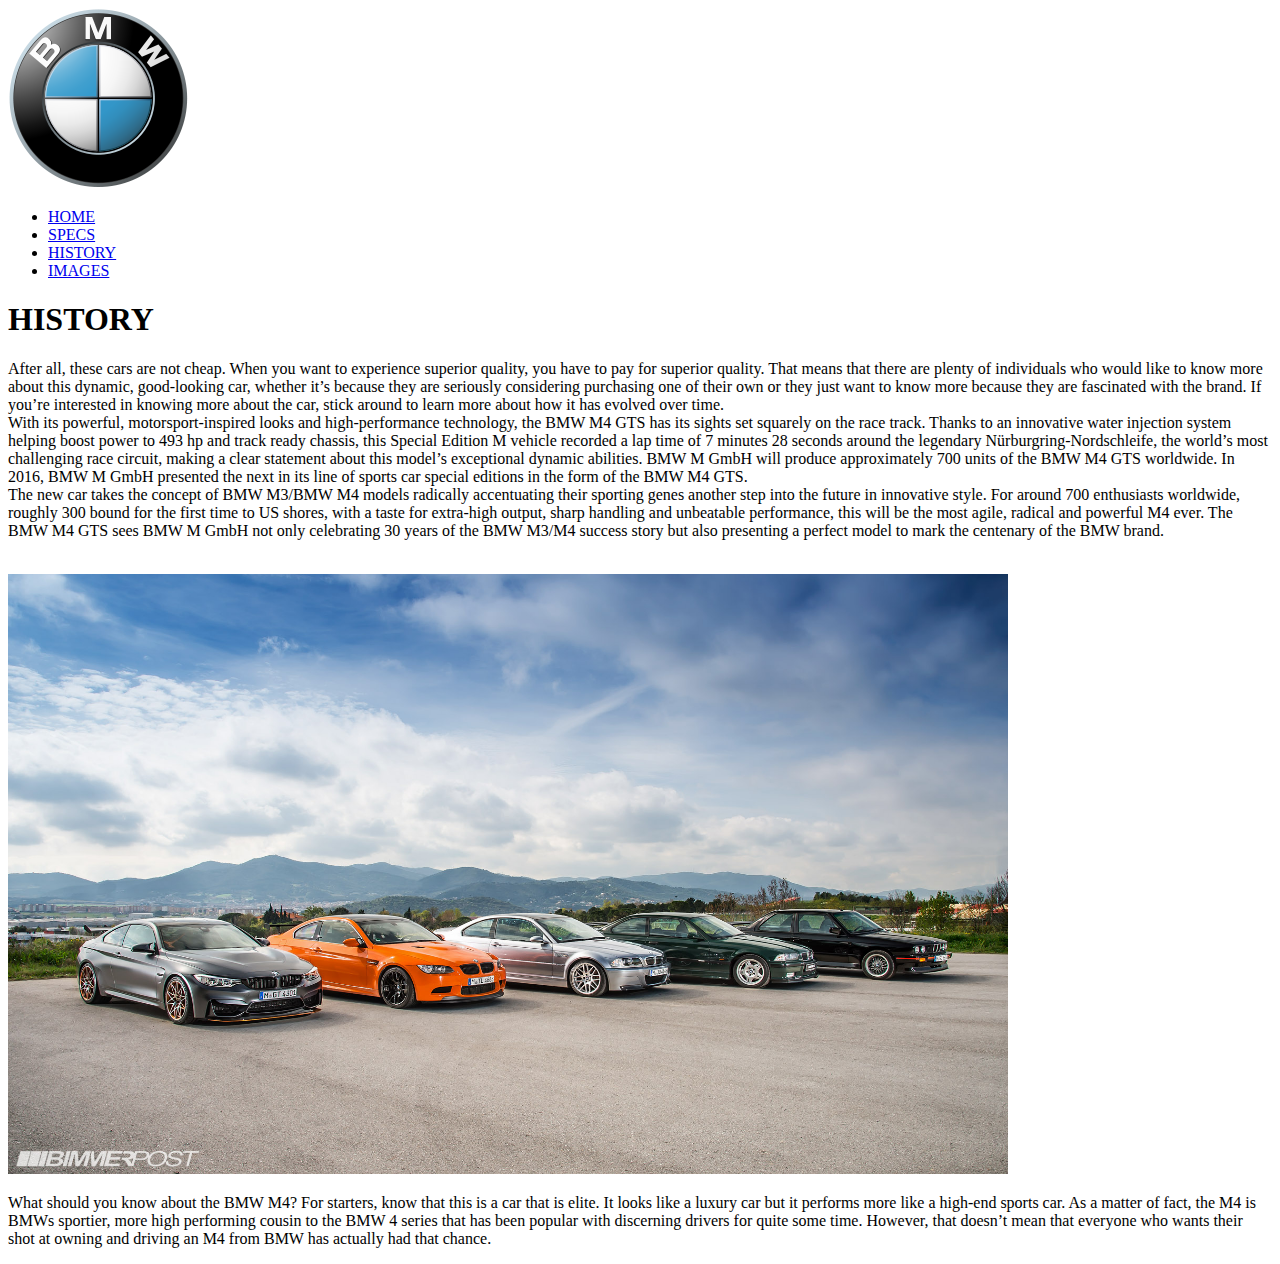
==== history.html @ 58002911 "Add files via upload" ====
<!DOCTYPE html>
<html lang="en">
    <head>
        <meta charset="UTF-8">
        <meta name="viewport" content="width=device-width, initial-scale=1.0">
        <meta http-equiv="X-UA-Compatible" content="ie=edge">
        <title>BMW M4</title>
        <link href="C:\Users\asapk\Desktop\Random\style.css" rel="stylesheet" type="text/css">
        <link rel="icon" href="img/favicon.ico" type="image/ico" size="16x16">
        <link href="https://fonts.googleapis.com/css?family=Anton|Catamaran|Ubuntu" rel="stylesheet">
    </head>
    <body>
        <div class="logo"><a href="#"><img src="img/logo.png"></a>
        </div>
        <nav>
            <ul>
                <li><a href="index.html">HOME</a></li>
                <li><a href="specs.html">SPECS</a></li>
                <li><a href="history.html">HISTORY</a></li>
                <li><a href="images.html">IMAGES</a></li>
            </ul>
        </nav>
            
        <div class="wrapper">
                <h1 class="historyheading"> HISTORY </h1>
            <p class="history">
                After all, these cars are not cheap. When you want to experience superior quality, you have to pay for superior quality. 
                That means that there are plenty of individuals who would like to know more about this dynamic, good-looking car, whether it’s
                because they are seriously considering purchasing one of their own or they just want to know more because they are fascinated
                with the brand. If you’re interested in knowing more about the car, stick around to learn more about how it has evolved over time.<br>
                With its powerful, motorsport-inspired looks and high-performance technology, the BMW M4 GTS has its sights set squarely on the race 
                track. Thanks to an innovative water injection system helping boost power to 493 hp and track ready chassis, this Special Edition M 
                vehicle recorded a lap time of 7 minutes 28 seconds around the legendary Nürburgring-Nordschleife, the world’s most challenging race
                circuit, making a clear statement about this model’s exceptional dynamic abilities. BMW M GmbH will produce approximately 700 units 
                of the BMW M4 GTS worldwide. In 2016, BMW M GmbH presented the next in its line of sports car special editions in the form of the
                BMW M4 GTS.<br> 
                The new car takes the concept of BMW M3/BMW M4 models radically accentuating their sporting genes another step into
                the future in innovative style. For around 700 enthusiasts worldwide, roughly 300 bound for the first time to US shores, with a
                taste for extra-high output, sharp handling and unbeatable performance, this will be the most agile, radical and powerful M4 ever.
                The BMW M4 GTS sees BMW M GmbH not only celebrating 30 years of the BMW M3/M4 success story but also presenting a perfect model to
                mark the centenary of the BMW brand.
            </p>
                <br>
                
                <img class="history-pic" src="img/m4-3.jpg" width="1000" height="600">

            <p class="history2">
                What should you know about the BMW M4? For starters, know that this is a car that is elite. It looks like a luxury car
                but it performs more like a high-end sports car. As a matter of fact, the M4 is BMWs sportier, more high performing cousin 
                to the BMW 4 series that has been popular with discerning drivers for quite some time. However, that doesn’t mean that everyone 
                who wants their shot at owning and driving an M4 from BMW has actually had that chance.
            </p>
        </div>
    </body>
</html>
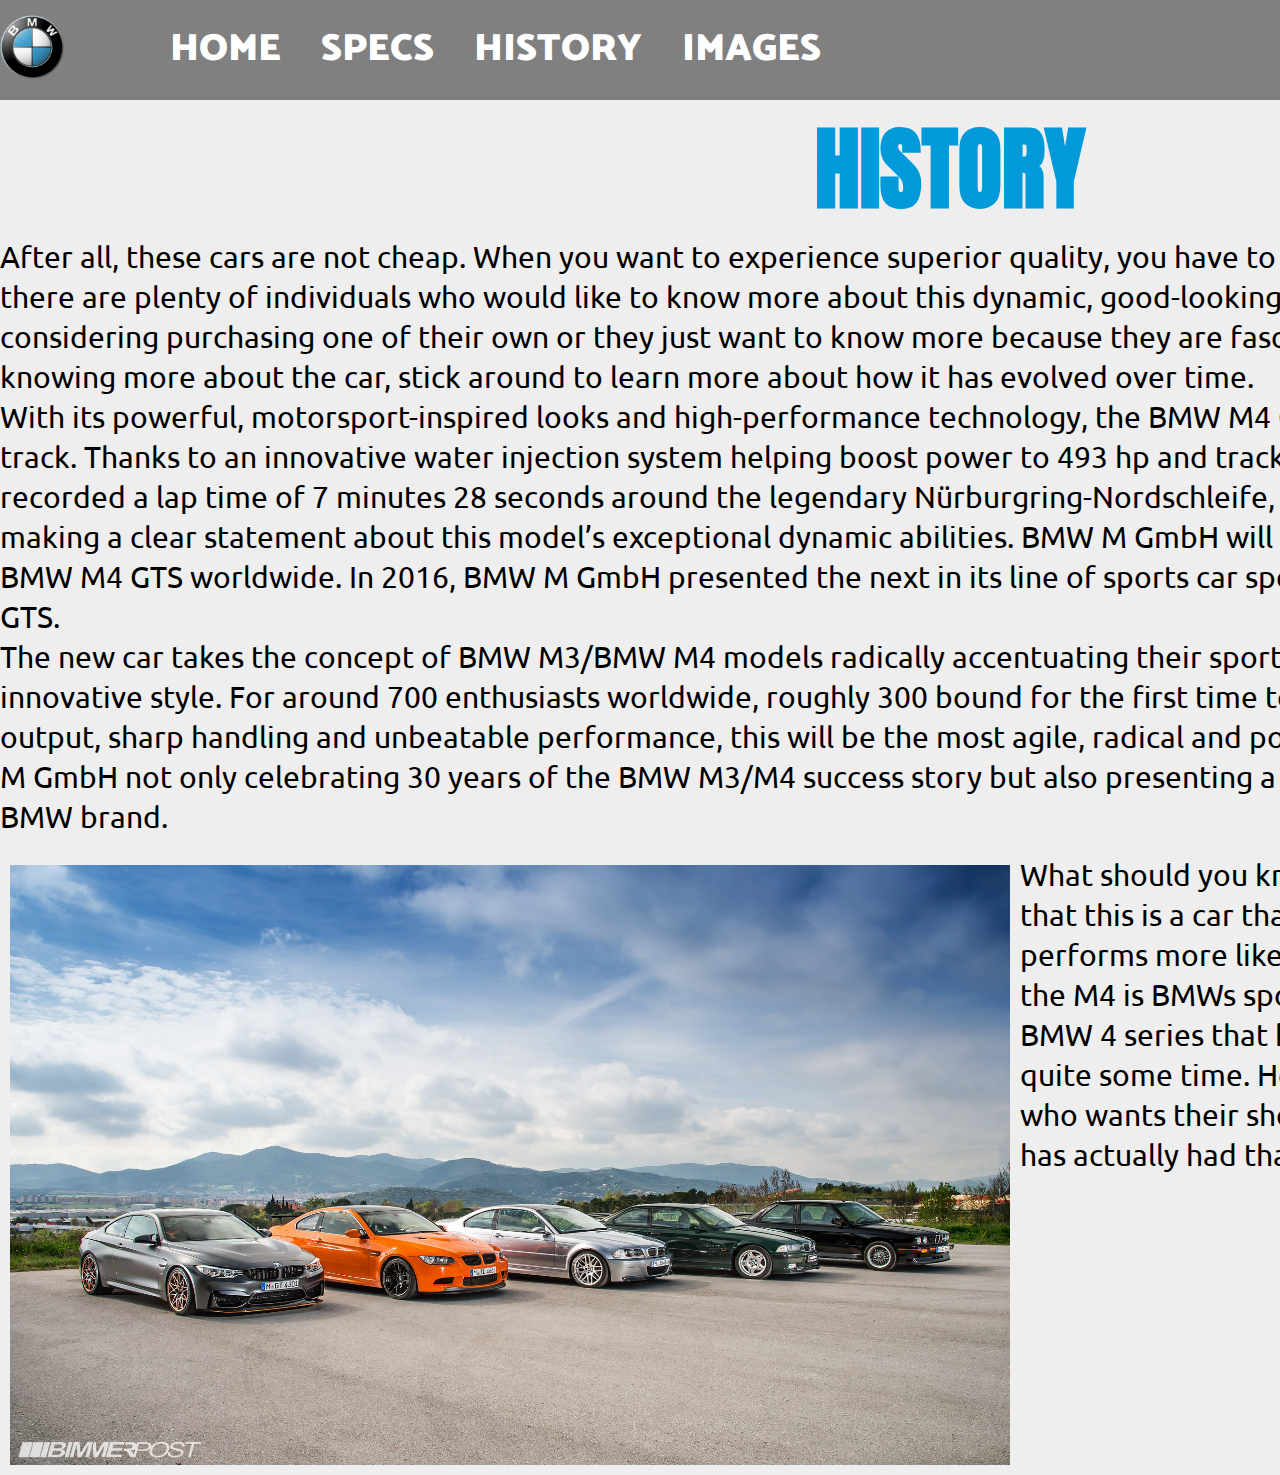
==== commit 03f99031: "Add files via upload" ====
--- a/history.html
+++ b/history.html
@@ -53,3 +53,114 @@
         </div>
     </body>
 </html>
+
+<style>
+    * {
+        margin:0;
+        padding:0;
+    }
+    
+    body{
+        background-color: #eee;
+    
+    }
+    
+    .wrapper {
+        margin-left: auto;
+        margin-right: auto; 
+        margin-top: 0;
+        margin-bottom: 0;
+        width: 1900px;
+    }
+    .homeheading, .specsheading, .historyheading {
+        text-align: center;
+        font-family: 'Anton', sans-serif;
+        font-size: 90px;
+        padding-top: 1px;
+        color:#009ADA;
+        text-transform: uppercase;
+    }
+    
+    .intro, .details {
+        font-family:'Ubuntu', sans-serif;
+        font-size: 30px;
+        padding: 0px;
+        margin-right: 0px; 
+        margin-left: 0px; 
+        display: flex;
+        line-height: 40px;
+    }
+    
+    nav {
+        width: 100%;
+        height: 100px;
+        background-color: grey;
+    }
+    
+    ul {
+        margin-left: 150px;
+        
+    }
+    
+    ul li {
+        float: left;
+        list-style: none;
+        display:inline-block;
+        line-height: 100px;
+    
+    } 
+    
+    ul li a {
+        text-decoration: none;
+        font-size: 38px;
+        font-family: 'Catamaran', sans-serif;
+        color: white;
+        padding-left: 20px;
+        padding-right: 20px;
+        display: block;
+        font-weight: 900;
+    }
+    
+    ul li a:hover{
+        color: #009ADA;
+    }
+    
+    .logo img {
+        position: absolute;
+        margin-top: 15px;
+        margin-left: 0px;
+        size: 50px;
+        width: 5%;
+    }
+    
+    .home, .history-pic {
+        float: left;
+        padding: 10px;
+    }
+    
+    .specs-pic {
+        float: right;
+        padding: 10px;
+    }
+    
+    .specs, .specs2 {
+        font-family:'Ubuntu', sans-serif;
+        font-size: 30px;
+        padding: 0px;
+        margin-right: 0px; 
+        margin-left: 0px; 
+        display: flex;
+        margin-top: 10px;
+        line-height: 40px;
+    }
+    
+    .history, .history2 {
+        font-family:'Ubuntu', sans-serif;
+        font-size: 30px;
+        padding: 0px;
+        margin-right: 0px; 
+        margin-left: 0px; 
+        display: flex;
+        line-height: 40px;
+    }
+    </style>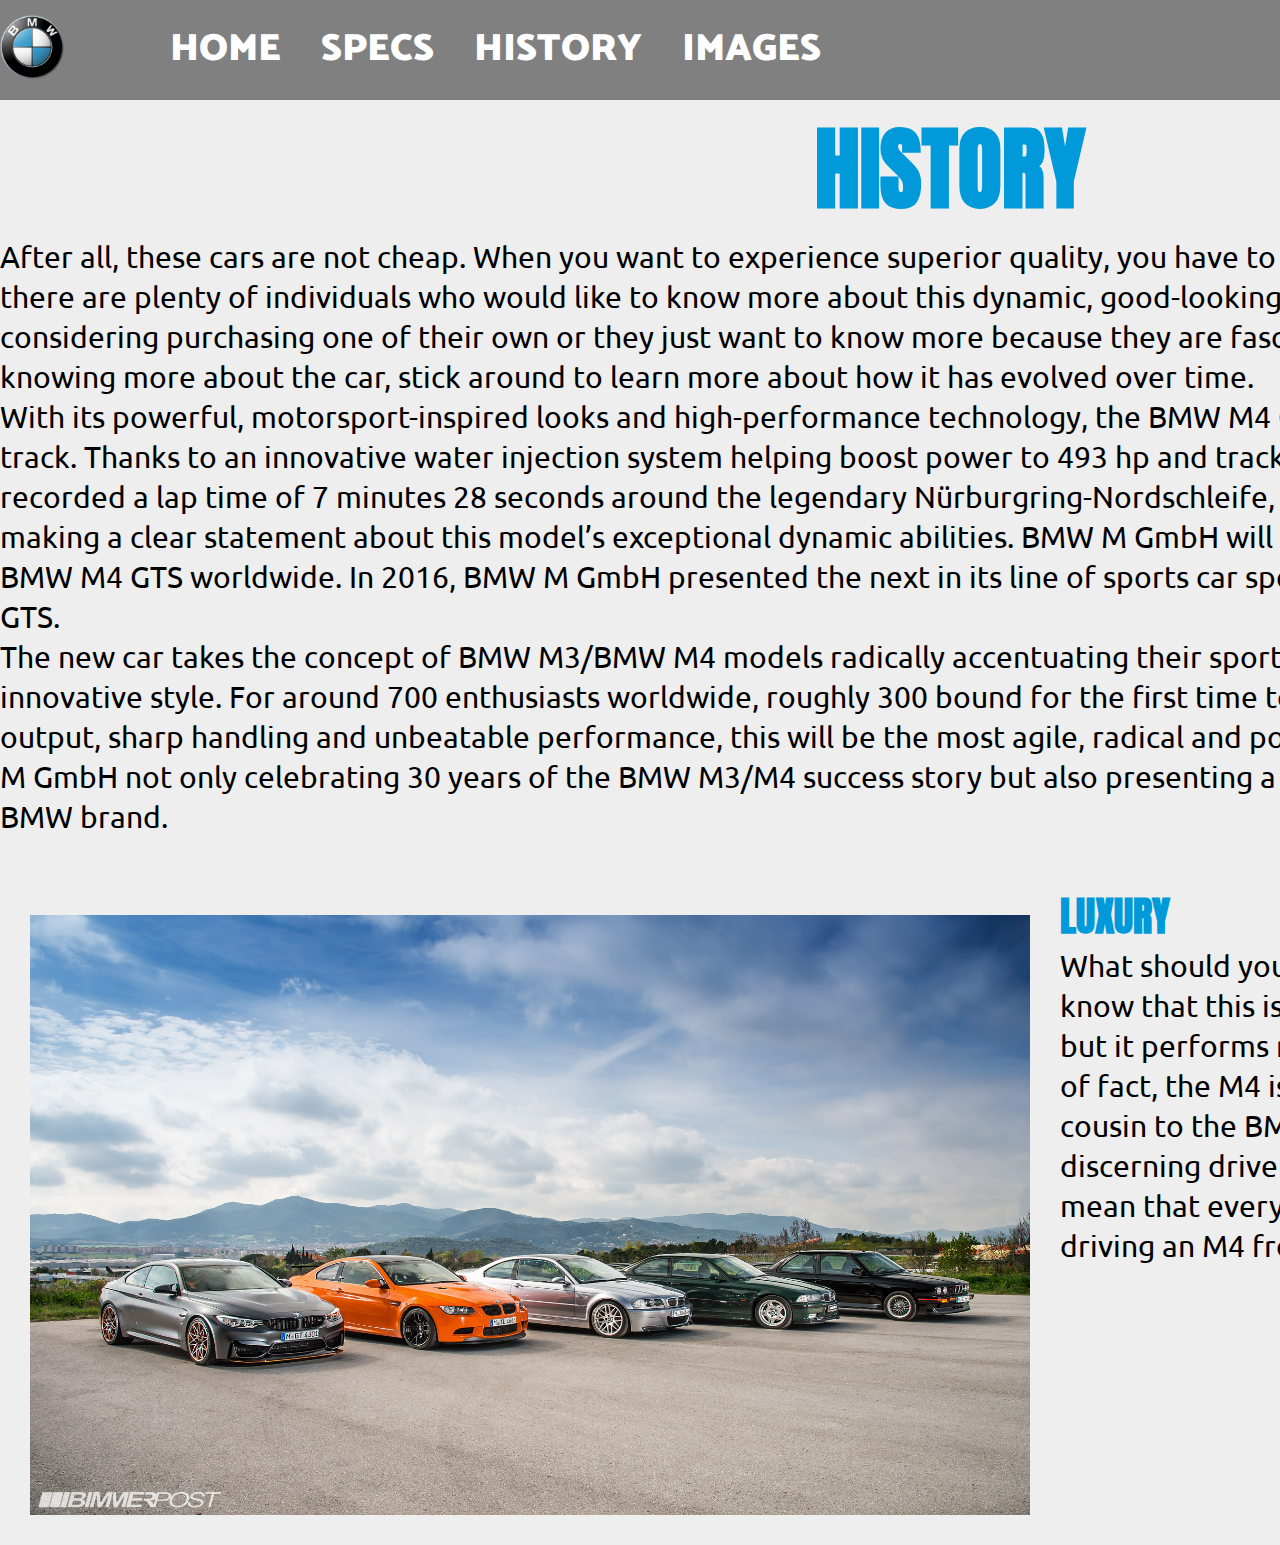
==== commit 427e52b7: "Add files via upload" ====
--- a/history.html
+++ b/history.html
@@ -1,166 +1,182 @@
 <!DOCTYPE html>
 <html lang="en">
-    <head>
-        <meta charset="UTF-8">
-        <meta name="viewport" content="width=device-width, initial-scale=1.0">
-        <meta http-equiv="X-UA-Compatible" content="ie=edge">
-        <title>BMW M4</title>
-        <link href="C:\Users\asapk\Desktop\Random\style.css" rel="stylesheet" type="text/css">
-        <link rel="icon" href="img/favicon.ico" type="image/ico" size="16x16">
-        <link href="https://fonts.googleapis.com/css?family=Anton|Catamaran|Ubuntu" rel="stylesheet">
-    </head>
-    <body>
-        <div class="logo"><a href="#"><img src="img/logo.png"></a>
-        </div>
-        <nav>
-            <ul>
-                <li><a href="index.html">HOME</a></li>
-                <li><a href="specs.html">SPECS</a></li>
-                <li><a href="history.html">HISTORY</a></li>
-                <li><a href="images.html">IMAGES</a></li>
-            </ul>
-        </nav>
-            
-        <div class="wrapper">
-                <h1 class="historyheading"> HISTORY </h1>
-            <p class="history">
-                After all, these cars are not cheap. When you want to experience superior quality, you have to pay for superior quality. 
-                That means that there are plenty of individuals who would like to know more about this dynamic, good-looking car, whether it’s
-                because they are seriously considering purchasing one of their own or they just want to know more because they are fascinated
-                with the brand. If you’re interested in knowing more about the car, stick around to learn more about how it has evolved over time.<br>
-                With its powerful, motorsport-inspired looks and high-performance technology, the BMW M4 GTS has its sights set squarely on the race 
-                track. Thanks to an innovative water injection system helping boost power to 493 hp and track ready chassis, this Special Edition M 
-                vehicle recorded a lap time of 7 minutes 28 seconds around the legendary Nürburgring-Nordschleife, the world’s most challenging race
-                circuit, making a clear statement about this model’s exceptional dynamic abilities. BMW M GmbH will produce approximately 700 units 
-                of the BMW M4 GTS worldwide. In 2016, BMW M GmbH presented the next in its line of sports car special editions in the form of the
-                BMW M4 GTS.<br> 
-                The new car takes the concept of BMW M3/BMW M4 models radically accentuating their sporting genes another step into
-                the future in innovative style. For around 700 enthusiasts worldwide, roughly 300 bound for the first time to US shores, with a
-                taste for extra-high output, sharp handling and unbeatable performance, this will be the most agile, radical and powerful M4 ever.
-                The BMW M4 GTS sees BMW M GmbH not only celebrating 30 years of the BMW M3/M4 success story but also presenting a perfect model to
-                mark the centenary of the BMW brand.
-            </p>
-                <br>
-                
-                <img class="history-pic" src="img/m4-3.jpg" width="1000" height="600">
+  <head>
+    <meta charset="UTF-8" />
+    <meta name="viewport" content="width=device-width, initial-scale=1.0" />
+    <meta http-equiv="X-UA-Compatible" content="ie=edge" />
+    <title>BMW M4</title>
+    <link href="C:\Users\asapk\Desktop\Random\style.css" rel="stylesheet" type="text/css" />
+    <link rel="icon" href="img/favicon.ico" type="image/ico" size="16x16" />
+    <link href="https://fonts.googleapis.com/css?family=Anton|Catamaran|Ubuntu" rel="stylesheet" />
+  </head>
+  <body>
+    <div class="logo">
+      <a href="#"><img src="img/logo.png"/></a>
+    </div>
+    <nav>
+      <ul>
+        <li><a href="index.html">HOME</a></li>
+        <li><a href="specs.html">SPECS</a></li>
+        <li><a href="history.html">HISTORY</a></li>
+        <li><a href="images.html">IMAGES</a></li>
+      </ul>
+    </nav>
 
-            <p class="history2">
-                What should you know about the BMW M4? For starters, know that this is a car that is elite. It looks like a luxury car
-                but it performs more like a high-end sports car. As a matter of fact, the M4 is BMWs sportier, more high performing cousin 
-                to the BMW 4 series that has been popular with discerning drivers for quite some time. However, that doesn’t mean that everyone 
-                who wants their shot at owning and driving an M4 from BMW has actually had that chance.
-            </p>
-        </div>
-    </body>
+    <div class="wrapper">
+      <h1 class="historyheading">HISTORY</h1>
+      <p class="history">
+        After all, these cars are not cheap. When you want to experience superior quality, you have to pay for superior
+        quality. That means that there are plenty of individuals who would like to know more about this dynamic,
+        good-looking car, whether it’s because they are seriously considering purchasing one of their own or they just
+        want to know more because they are fascinated with the brand. If you’re interested in knowing more about the
+        car, stick around to learn more about how it has evolved over time.<br />
+        With its powerful, motorsport-inspired looks and high-performance technology, the BMW M4 GTS has its sights set
+        squarely on the race track. Thanks to an innovative water injection system helping boost power to 493 hp and
+        track ready chassis, this Special Edition M vehicle recorded a lap time of 7 minutes 28 seconds around the
+        legendary Nürburgring-Nordschleife, the world’s most challenging race circuit, making a clear statement about
+        this model’s exceptional dynamic abilities. BMW M GmbH will produce approximately 700 units of the BMW M4 GTS
+        worldwide. In 2016, BMW M GmbH presented the next in its line of sports car special editions in the form of the
+        BMW M4 GTS.<br />
+        The new car takes the concept of BMW M3/BMW M4 models radically accentuating their sporting genes another step
+        into the future in innovative style. For around 700 enthusiasts worldwide, roughly 300 bound for the first time
+        to US shores, with a taste for extra-high output, sharp handling and unbeatable performance, this will be the
+        most agile, radical and powerful M4 ever. The BMW M4 GTS sees BMW M GmbH not only celebrating 30 years of the
+        BMW M3/M4 success story but also presenting a perfect model to mark the centenary of the BMW brand.
+      </p>
+      <br />
+
+      <img class="history-pic" src="img/m4-3.jpg" width="1000" height="600" />
+      <h1 class="subtitle">Luxury</h1>
+      <p class="history2">
+        What should you know about the BMW M4? For starters, know that this is a car that is elite. It looks like a
+        luxury car but it performs more like a high-end sports car. As a matter of fact, the M4 is BMWs sportier, more
+        high performing cousin to the BMW 4 series that has been popular with discerning drivers for quite some time.
+        However, that doesn’t mean that everyone who wants their shot at owning and driving an M4 from BMW has actually
+        had that chance.
+      </p>
+    </div>
+  </body>
 </html>
 
 <style>
-    * {
-        margin:0;
-        padding:0;
-    }
-    
-    body{
-        background-color: #eee;
-    
-    }
-    
-    .wrapper {
-        margin-left: auto;
-        margin-right: auto; 
-        margin-top: 0;
-        margin-bottom: 0;
-        width: 1900px;
-    }
-    .homeheading, .specsheading, .historyheading {
-        text-align: center;
-        font-family: 'Anton', sans-serif;
-        font-size: 90px;
-        padding-top: 1px;
-        color:#009ADA;
-        text-transform: uppercase;
-    }
-    
-    .intro, .details {
-        font-family:'Ubuntu', sans-serif;
-        font-size: 30px;
-        padding: 0px;
-        margin-right: 0px; 
-        margin-left: 0px; 
-        display: flex;
-        line-height: 40px;
-    }
-    
-    nav {
-        width: 100%;
-        height: 100px;
-        background-color: grey;
-    }
-    
-    ul {
-        margin-left: 150px;
-        
-    }
-    
-    ul li {
-        float: left;
-        list-style: none;
-        display:inline-block;
-        line-height: 100px;
-    
-    } 
-    
-    ul li a {
-        text-decoration: none;
-        font-size: 38px;
-        font-family: 'Catamaran', sans-serif;
-        color: white;
-        padding-left: 20px;
-        padding-right: 20px;
-        display: block;
-        font-weight: 900;
-    }
-    
-    ul li a:hover{
-        color: #009ADA;
-    }
-    
-    .logo img {
-        position: absolute;
-        margin-top: 15px;
-        margin-left: 0px;
-        size: 50px;
-        width: 5%;
-    }
-    
-    .home, .history-pic {
-        float: left;
-        padding: 10px;
-    }
-    
-    .specs-pic {
-        float: right;
-        padding: 10px;
-    }
-    
-    .specs, .specs2 {
-        font-family:'Ubuntu', sans-serif;
-        font-size: 30px;
-        padding: 0px;
-        margin-right: 0px; 
-        margin-left: 0px; 
-        display: flex;
-        margin-top: 10px;
-        line-height: 40px;
-    }
-    
-    .history, .history2 {
-        font-family:'Ubuntu', sans-serif;
-        font-size: 30px;
-        padding: 0px;
-        margin-right: 0px; 
-        margin-left: 0px; 
-        display: flex;
-        line-height: 40px;
-    }
-    </style>+  * {
+    margin: 0;
+    padding: 0;
+  }
+
+  body {
+    background-color: #eee;
+  }
+
+  .wrapper {
+    margin-left: auto;
+    margin-right: auto;
+    margin-top: 0;
+    margin-bottom: 0;
+    width: 1900px;
+  }
+  .homeheading,
+  .specsheading,
+  .historyheading {
+    text-align: center;
+    font-family: "Anton", sans-serif;
+    font-size: 90px;
+    padding-top: 1px;
+    color: #009ada;
+    text-transform: uppercase;
+  }
+
+  .intro,
+  .details {
+    font-family: "Ubuntu", sans-serif;
+    font-size: 30px;
+    padding: 0px;
+    margin-right: 0px;
+    margin-left: 0px;
+    display: flex;
+    line-height: 40px;
+  }
+
+  nav {
+    width: 100%;
+    height: 100px;
+    background-color: grey;
+  }
+
+  ul {
+    margin-left: 150px;
+  }
+
+  ul li {
+    float: left;
+    list-style: none;
+    display: inline-block;
+    line-height: 100px;
+  }
+
+  ul li a {
+    text-decoration: none;
+    font-size: 38px;
+    font-family: "Catamaran", sans-serif;
+    color: white;
+    padding-left: 20px;
+    padding-right: 20px;
+    display: block;
+    font-weight: 900;
+  }
+
+  ul li a:hover {
+    color: #009ada;
+  }
+
+  .logo img {
+    position: absolute;
+    margin-top: 15px;
+    margin-left: 0px;
+    size: 50px;
+    width: 5%;
+  }
+
+  .home,
+  .history-pic {
+    float: left;
+    padding: 30px;
+  }
+
+  .specs-pic {
+    float: right;
+    padding: 10px;
+  }
+
+  .specs,
+  .specs2 {
+    font-family: "Ubuntu", sans-serif;
+    font-size: 30px;
+    padding: 0px;
+    margin-right: 0px;
+    margin-left: 0px;
+    display: flex;
+    margin-top: 10px;
+    line-height: 40px;
+  }
+
+  .history,
+  .history2 {
+    font-family: "Ubuntu", sans-serif;
+    font-size: 30px;
+    padding: 0px;
+    margin-right: 0px;
+    margin-left: 0px;
+    display: flex;
+    line-height: 40px;
+    margin-bottom: 30px;
+  }
+
+  .subtitle {
+    font-family: "Anton", sans-serif;
+    font-size: 40px;
+    padding-top: 1px;
+    color: #009ada;
+    text-transform: uppercase;
+  }
+</style>
